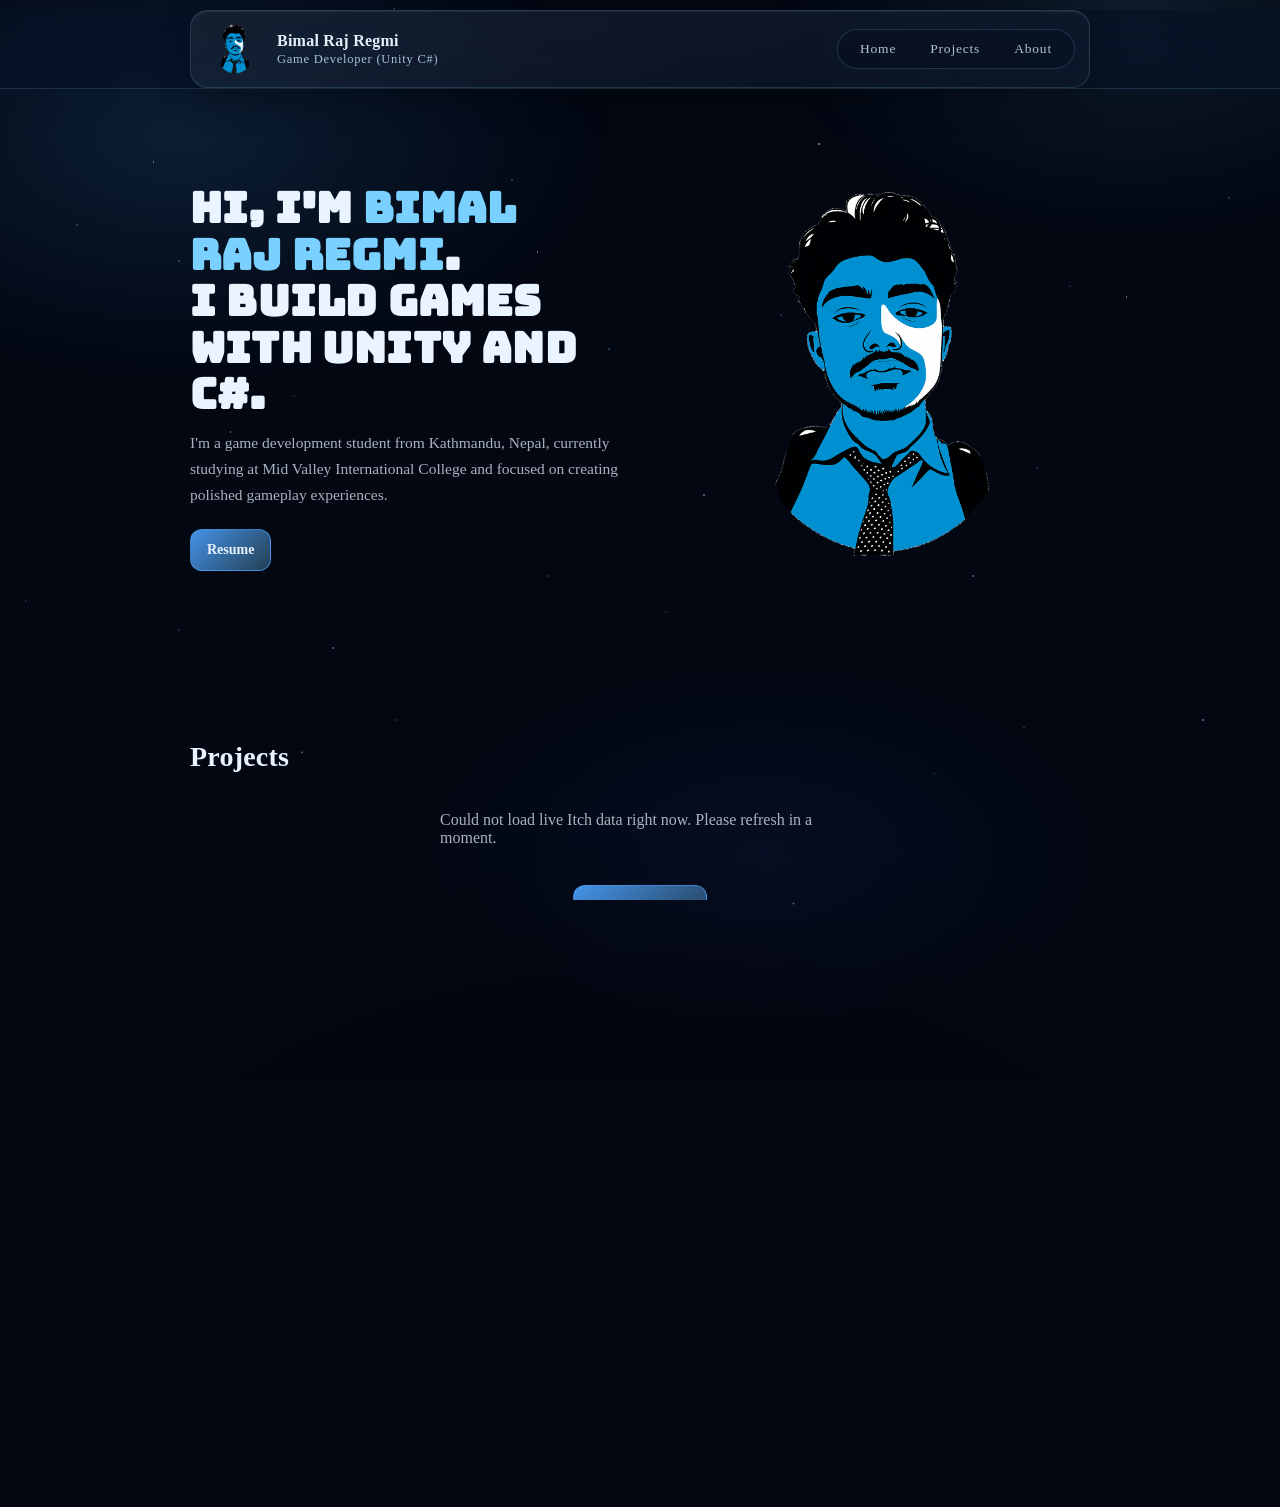
==== index.html @ af0a70ed "folio commt" ====
<!doctype html>
<html lang="en">

<head>
  <meta charset="UTF-8" />
  <meta name="viewport" content="width=device-width, initial-scale=1.0" />
  <meta name="color-scheme" content="dark" />
  <title>Bimal Raj Regmi | Game Developer Portfolio</title>
  <meta name="description"
    content="Bimal Raj Regmi portfolio: Unity C# game development projects, about, and contact." />
  <link rel="preconnect" href="https://fonts.googleapis.com" />
  <link rel="preconnect" href="https://fonts.gstatic.com" crossorigin />
  <link href="https://fonts.googleapis.com/css2?family=Bungee&display=swap" rel="stylesheet" />
  <link href="https://fonts.googleapis.com/css2?family=Orbitron:wght@500;700&display=swap" rel="stylesheet" />
  <script src="https://cdn.tailwindcss.com"></script>
  <link rel="stylesheet" href="./style.css" />
</head>

<body class="antialiased">
  <div class="galaxy-stars" aria-hidden="true"></div>
  <div id="scrollProgress"
    class="fixed left-0 top-0 z-[120] h-1 w-0 bg-gradient-to-r from-cyan-300 via-blue-500 to-indigo-500 shadow-[0_0_18px_rgba(77,163,255,0.9)] transition-[width] duration-150 ease-out">
  </div>
  <div id="cursorDot" class="cursor-dot" aria-hidden="true"></div>
  <div id="cursorRing" class="cursor-ring" aria-hidden="true"></div>
  <a class="skip-link" href="#home">Skip to content</a>

  <header class="site-header">
    <div class="container header-inner">
      <div class="brand">
        <img class="brand-mark" src="Images/Blue Pop Art Portrait.png" alt="Bimal Raj Regmi avatar" />
        <div class="brand-text">
          <div class="brand-name">Bimal Raj Regmi</div>
          <div class="brand-role">Game Developer (Unity C#)</div>
        </div>
      </div>

      <button class="nav-toggle" type="button" aria-label="Toggle navigation">
        <span aria-hidden="true"></span>
        <span aria-hidden="true"></span>
        <span aria-hidden="true"></span>
      </button>

      <nav class="nav" aria-label="Primary">
        <a class="nav-link" href="#home">Home</a>
        <a class="nav-link" href="#projects">Projects</a>
        <a class="nav-link" href="#about">About</a>
      </nav>
    </div>
  </header>

  <main>
    <section id="home" class="section hero">
      <div class="container hero-grid">
        <div class="hero-copy">
          <h1 class="crazy-font">
            Hi, I&#39;m <span class="accent">Bimal Raj Regmi</span>.<br />
            I build games with Unity and C#.
          </h1>
          <p class="lead">
            I&#39;m a game development student from Kathmandu, Nepal, currently
            studying at Mid Valley International College and focused on creating
            polished gameplay experiences.
          </p>

          <div class="hero-actions">
            <a class="btn btn-primary" href="Assets/Bimal_Raj_Regmi_CV.pdf" download>
              Resume
            </a>
          </div>

        </div>

        <div class="hero-media" aria-label="Portfolio hero image">
          <div class="hero-media-inner">
            <img class="hero-avatar" src="Images/Blue Pop Art Portrait.png" alt="Avatar of Bimal Raj Regmi" />
          </div>
        </div>
      </div>
    </section>

    <section id="projects" class="section">
      <div class="container">
        <div class="section-head">
          <h2>Projects</h2>
        </div>

        <div class="cards-grid" id="featuredProjects" data-itch-projects data-limit="2">
          <p class="muted">Loading projects from Itch.io...</p>
        </div>
        <div class="projects-view-all">
          <a class="btn btn-primary" href="./projects.html">View all projects</a>
        </div>
      </div>
    </section>

    <section id="about" class="section section-alt">
      <div class="container">
        <div class="section-head">
          <h2>About me</h2>
        </div>

        <div class="about-grid">
          <div class="about-card">
            <h3>What I do</h3>
            <p>
              I use Unity and C# to design and develop gameplay systems,
              prototype ideas quickly, and iterate on player feedback to improve
              the final experience.
            </p>
            <p class="muted">
              I currently study at Mid Valley International College in
              Kathmandu, Nepal.
            </p>
          </div>

          <div class="about-card">
            <h3>Using</h3>
            <div class="skill-grid">

              <div class="skill-item skill-unity">
                <a href="https://www.google.com/search?q=what+is+Unity" target="_blank" rel="noopener noreferrer">
                  <div class="skill-logo-wrap">
                    <img class="skill-logo"
                      src="https://cdn.jsdelivr.net/gh/devicons/devicon/icons/unity/unity-original.svg"
                      alt="Unity logo" />
                  </div>
                  <span>Unity</span>
                </a>
              </div>

              <div class="skill-item skill-csharp">
                <a href="https://www.google.com/search?q=what+is+C+sharp+programming" target="_blank"
                  rel="noopener noreferrer">
                  <div class="skill-logo-wrap">
                    <img class="skill-logo"
                      src="https://cdn.jsdelivr.net/gh/devicons/devicon/icons/csharp/csharp-original.svg"
                      alt="C# logo" />
                  </div>
                  <span> C#</span>
                </a>
              </div>

              <div class="skill-item skill-photoshop">
                <a href="https://www.google.com/search?q=what+is+Adobe+Photoshop" target="_blank"
                  rel="noopener noreferrer">
                  <div class="skill-logo-wrap">
                    <img class="skill-logo"
                      src="https://cdn.jsdelivr.net/gh/devicons/devicon/icons/photoshop/photoshop-original.svg"
                      alt="Photoshop logo" />
                  </div>
                  <span>Photoshop</span>
                </a>
              </div>

            </div>
          </div>
          <div class="about-card">
            <h3>Socials</h3>
            <p class="muted">
              Connect with me on social platforms and game-dev communities.
            </p>
            <div class="social-links">

              <a class="social-link-item" href="https://github.com/BimalRajRegmi" target="_blank" rel="noopener">
                <img class="social-logo" src="https://cdn.simpleicons.org/github/ffffff" alt="GitHub logo" />
                <span>GitHub</span>
              </a>
              <a class="social-link-item" href="https://bimal-raj-regmi.itch.io/" target="_blank" rel="noopener">
                <img class="social-logo" src="https://cdn.simpleicons.org/itchdotio/ffffff" alt="Itch.io logo" />
                <span>Itch.io</span>
              </a>
              <a class="social-link-item" href="https://linkedin.com/in/bimal-raj-regmi" target="_blank" rel="noopener">
                <img class="social-logo"
                  src="https://cdn.jsdelivr.net/gh/devicons/devicon/icons/linkedin/linkedin-original.svg"
                  alt="LinkedIn logo" />
                <span>LinkedIn</span>
              </a>
              <a class="social-link-item" href="https://discord.gg/kEZtRrEU53" target="_blank" rel="noopener">
                <img class="social-logo" src="https://cdn.simpleicons.org/discord/ffffff" alt="Discord logo" />
                <span>Discord</span>
              </a>
            </div>
          </div>
        </div>
      </div>
    </section>

  </main>

  <script src="./main.js"></script>
</body>

</html>
---- style.css ----
:root {
  --bg0: #061429;
  --bg1: #071b35;
  --panel: rgba(255, 255, 255, .06);
  --panel2: rgba(77, 163, 255, .10);
  --border: rgba(255, 255, 255, .12);
  --text: #eaf4ff;
  --muted: rgba(234, 244, 255, .72);
  --accent: #4da3ff;
  --accent2: #7ad0ff;
  --shadow: 0 18px 50px rgba(0, 0, 0, .35);
  --radius: 16px;
  --radius-sm: 12px;
  --container: 900px;
}

* {
  box-sizing: border-box;
}

html,
body {
  height: 100%;
  overflow-x: hidden;
  /* prevents accidental horizontal stretch */
}

body {
  margin: 0;
  width: 100%;
  max-width: 100%;
  font-family: 'Press Start 2P', cursive;
  background: #020712;
  color: var(--text);
  cursor: none;
  position: relative;
}

a {
  color: inherit;
}

/* Galaxy background layers */
body::before,
body::after {
  content: "";
  position: fixed;
  inset: -20% -10%;
  pointer-events: none;
  z-index: -3;
}

body::before {
  background:
    radial-gradient(42rem 24rem at 20% 25%, rgba(77, 163, 255, .14), transparent 64%),
    radial-gradient(36rem 22rem at 82% 16%, rgba(122, 208, 255, .10), transparent 62%),
    radial-gradient(32rem 18rem at 58% 82%, rgba(93, 103, 255, .07), transparent 66%),
    radial-gradient(70rem 40rem at 50% 115%, rgba(0, 0, 0, .42), transparent 70%);
  animation: nebulaDrift 42s ease-in-out infinite alternate;
}

body::after {
  background:
    radial-gradient(2px 2px at 8% 12%, rgba(255, 255, 255, .68), transparent 70%),
    radial-gradient(2px 2px at 20% 35%, rgba(122, 208, 255, .80), transparent 70%),
    radial-gradient(1.5px 1.5px at 34% 15%, rgba(255, 255, 255, .75), transparent 70%),
    radial-gradient(2px 2px at 48% 42%, rgba(122, 208, 255, .85), transparent 70%),
    radial-gradient(2px 2px at 65% 20%, rgba(255, 255, 255, .75), transparent 70%),
    radial-gradient(1.5px 1.5px at 78% 37%, rgba(122, 208, 255, .8), transparent 70%),
    radial-gradient(2px 2px at 90% 14%, rgba(255, 255, 255, .72), transparent 70%),
    radial-gradient(1.5px 1.5px at 10% 62%, rgba(122, 208, 255, .8), transparent 70%),
    radial-gradient(2px 2px at 28% 74%, rgba(255, 255, 255, .78), transparent 70%),
    radial-gradient(1.5px 1.5px at 44% 60%, rgba(122, 208, 255, .82), transparent 70%),
    radial-gradient(2px 2px at 60% 86%, rgba(255, 255, 255, .75), transparent 70%),
    radial-gradient(1.5px 1.5px at 75% 72%, rgba(122, 208, 255, .8), transparent 70%),
    radial-gradient(2px 2px at 92% 58%, rgba(255, 255, 255, .74), transparent 70%);
  animation: starTwinkle 8.5s ease-in-out infinite alternate;
  opacity: .65;
}

.galaxy-stars {
  position: fixed;
  inset: 0;
  pointer-events: none;
  z-index: -2;
  background-image:
    radial-gradient(1px 1px at 12% 18%, rgba(255, 255, 255, .75) 99%, transparent),
    radial-gradient(1px 1px at 18% 48%, rgba(255, 255, 255, .68) 99%, transparent),
    radial-gradient(1px 1px at 26% 72%, rgba(122, 208, 255, .75) 99%, transparent),
    radial-gradient(1px 1px at 42% 28%, rgba(255, 255, 255, .72) 99%, transparent),
    radial-gradient(1px 1px at 55% 55%, rgba(122, 208, 255, .78) 99%, transparent),
    radial-gradient(1px 1px at 64% 16%, rgba(255, 255, 255, .7) 99%, transparent),
    radial-gradient(1px 1px at 76% 64%, rgba(122, 208, 255, .75) 99%, transparent),
    radial-gradient(1px 1px at 88% 33%, rgba(255, 255, 255, .72) 99%, transparent),
    radial-gradient(1px 1px at 94% 80%, rgba(122, 208, 255, .8) 99%, transparent);
  animation: starFieldShift 30s linear infinite;
  opacity: .58;
}

.galaxy-stars::before,
.galaxy-stars::after {
  content: "";
  position: absolute;
  inset: 0;
  pointer-events: none;
}

/* Dense micro-star layer for richer depth. */
.galaxy-stars::before {
  background-image:
    radial-gradient(1px 1px at 6% 25%, rgba(255, 255, 255, .7) 99%, transparent),
    radial-gradient(1px 1px at 14% 70%, rgba(122, 208, 255, .75) 99%, transparent),
    radial-gradient(1px 1px at 23% 44%, rgba(255, 255, 255, .72) 99%, transparent),
    radial-gradient(1px 1px at 31% 80%, rgba(122, 208, 255, .72) 99%, transparent),
    radial-gradient(1px 1px at 40% 20%, rgba(255, 255, 255, .68) 99%, transparent),
    radial-gradient(1px 1px at 52% 68%, rgba(255, 255, 255, .74) 99%, transparent),
    radial-gradient(1px 1px at 61% 35%, rgba(122, 208, 255, .76) 99%, transparent),
    radial-gradient(1px 1px at 73% 86%, rgba(255, 255, 255, .7) 99%, transparent),
    radial-gradient(1px 1px at 81% 52%, rgba(122, 208, 255, .78) 99%, transparent),
    radial-gradient(1px 1px at 96% 22%, rgba(255, 255, 255, .72) 99%, transparent);
  opacity: .42;
  animation: starFieldShiftReverse 38s linear infinite, starFlicker 6.4s ease-in-out infinite alternate;
}

/* Shooting stars layer. */
.galaxy-stars::after {
  background:
    linear-gradient(125deg, transparent 44%, rgba(190, 235, 255, .98) 50%, transparent 56%) no-repeat,
    linear-gradient(125deg, transparent 44%, rgba(170, 225, 255, .92) 50%, transparent 56%) no-repeat;
  background-size: 210px 2px, 160px 2px;
  background-position: -300px 24%, -260px 64%;
  opacity: .0;
  animation: shootingStars 14s linear infinite;
}

@keyframes nebulaDrift {
  0% {
    transform: translate3d(0, 0, 0) scale(1);
  }

  50% {
    transform: translate3d(-1.5%, 1.2%, 0) scale(1.05);
  }

  100% {
    transform: translate3d(1.2%, -1.3%, 0) scale(1.03);
  }
}

@keyframes starTwinkle {
  0% {
    opacity: .45;
    filter: blur(0);
  }

  100% {
    opacity: .95;
    filter: blur(.3px);
  }
}

@keyframes starFieldShift {
  from {
    transform: translateY(0);
  }

  to {
    transform: translateY(-74px);
  }
}

@keyframes starFieldShiftReverse {
  from {
    transform: translateY(0);
  }

  to {
    transform: translateY(58px);
  }
}

@keyframes starFlicker {
  0% {
    opacity: .26;
  }

  100% {
    opacity: .55;
  }
}

@keyframes shootingStars {

  0%,
  35% {
    opacity: 0;
    background-position: -300px 24%, -260px 64%;
  }

  37%,
  46% {
    opacity: .95;
    background-position: 108% 14%, -260px 64%;
  }

  48%,
  73% {
    opacity: 0;
    background-position: 108% 14%, -260px 64%;
  }

  75%,
  84% {
    opacity: .88;
    background-position: 108% 14%, 108% 54%;
  }

  100% {
    opacity: 0;
    background-position: 108% 14%, 108% 54%;
  }
}

.crazy-font {
  font-family: "Bungee", ui-sans-serif, system-ui, sans-serif;
  letter-spacing: .04em;
  text-transform: uppercase;
  text-wrap: balance;
}

.cursor-dot,
.cursor-ring {
  position: fixed;
  left: 0;
  top: 0;
  pointer-events: none;
  z-index: 130;
  opacity: 0;
  transform: translate(-100px, -100px);
  transition: opacity 180ms ease;
}

.cursor-dot {
  width: 8px;
  height: 8px;
  margin-left: -4px;
  margin-top: -4px;
  border-radius: 999px;
  background: #7ad0ff;
  box-shadow: 0 0 14px rgba(122, 208, 255, .95);
}

.cursor-ring {
  width: 34px;
  height: 34px;
  margin-left: -17px;
  margin-top: -17px;
  border-radius: 999px;
  border: 1px solid rgba(122, 208, 255, .85);
  transition: opacity 180ms ease, transform 90ms linear, width 120ms ease, height 120ms ease, margin 120ms ease;
}

.cursor-ring--active {
  width: 24px;
  height: 24px;
  margin-left: -12px;
  margin-top: -12px;
}

.skip-link {
  position: absolute;
  left: -999px;
  top: auto;
  width: 1px;
  height: 1px;
  overflow: hidden;
}

.skip-link:focus {
  left: 16px;
  top: 16px;
  width: auto;
  height: auto;
  padding: 10px 14px;
  background: rgba(0, 0, 0, .6);
  border: 1px solid var(--border);
  border-radius: 10px;
  z-index: 9999;
}

.container {
  width: min(var(--container), calc(100% - 64px));
  margin: 0 auto;
}

.site-header {
  position: sticky;
  top: 0;
  z-index: 100;
  backdrop-filter: blur(16px) saturate(130%);
  -webkit-backdrop-filter: blur(16px) saturate(130%);
  background: linear-gradient(180deg, rgba(7, 18, 36, .74), rgba(7, 18, 36, .52));
  border-bottom: 1px solid rgba(122, 208, 255, .16);
  opacity: 1;
}

.header-inner {
  display: flex;
  align-items: center;
  justify-content: space-between;
  padding: 8px 14px;
  margin-top: 10px;
  border-radius: 18px;
  border: 1px solid rgba(122, 208, 255, .18);
  background: linear-gradient(135deg, rgba(255, 255, 255, .06), rgba(255, 255, 255, .02));
  box-shadow: 0 12px 32px rgba(0, 0, 0, .26), inset 0 1px 0 rgba(255, 255, 255, .08);
  gap: 16px;
}

.brand {
  display: flex;
  align-items: center;
  gap: 12px;
  min-width: 0;
}

.brand-mark {
  width: 60px;
  height: 60px;
  border-radius: 999px;
  /* avatar look without a box */
  background: transparent;
  border: none;
  box-shadow: none;
  object-fit: contain;
  /* prevents cropping inside the fixed-size navbar avatar */
  display: block;
}

.brand-name {
  font-family: 'Press Start 2P', cursive;
  font-weight: 760;
  letter-spacing: .24px;
  color: rgba(238, 247, 255, .96);
  text-shadow: 0 0 20px rgba(122, 208, 255, .22);
}

.brand-role {
  font-family: 'Press Start 2P', cursive;
  font-size: 12.5px;
  color: rgba(200, 229, 255, .82);
  letter-spacing: .06em;
  margin-top: 2px;
}

.nav {
  display: flex;
  align-items: center;
  gap: 10px;
  padding: 4px 10px;
  border-radius: 999px;
  border: 1px solid rgba(122, 208, 255, .18);
  background: rgba(3, 10, 23, .35);
}

.nav-link {
  font-family: 'Press Start 2P', cursive;
  position: relative;
  text-decoration: none;
  color: rgba(220, 238, 255, .8);
  font-size: 13.5px;
  letter-spacing: .06em;
  padding: 7px 12px;
  border-radius: 999px;
  transition: color 180ms ease, background-color 220ms ease;
}

.nav-link::after {
  content: "";
  position: absolute;
  left: 12px;
  right: 12px;
  bottom: 5px;
  height: 2px;
  border-radius: 999px;
  background: linear-gradient(90deg, rgba(122, 208, 255, 0), rgba(122, 208, 255, .95), rgba(122, 208, 255, 0));
  transform: scaleX(.2);
  transform-origin: center;
  opacity: 0;
  transition: transform 220ms ease, opacity 220ms ease;
}

.nav-link:hover {
  color: #f3f9ff;
  background: rgba(122, 208, 255, .12);
}

.nav-link:hover::after {
  transform: scaleX(1);
  opacity: 1;
}

.nav-cta {
  font-family: 'Press Start 2P', cursive;
  text-decoration: none;
  font-size: 13.5px;
  letter-spacing: .08em;
  padding: 8px 18px;
  border-radius: 999px;
  border: 1px solid rgba(122, 208, 255, .62);
  background: linear-gradient(135deg, rgba(77, 163, 255, .55), rgba(122, 208, 255, .34));
  color: #f2f9ff;
  font-weight: 700;
  box-shadow: 0 8px 20px rgba(77, 163, 255, .25);
  transition: transform 180ms ease, box-shadow 180ms ease, filter 180ms ease;
}

.nav-cta:hover {
  filter: brightness(1.07);
  box-shadow: 0 12px 28px rgba(77, 163, 255, .36);
  transform: translateY(-1px);
}

.nav-toggle {
  display: none;
  width: 44px;
  height: 44px;
  border-radius: 12px;
  border: 1px solid rgba(255, 255, 255, .14);
  background: rgba(255, 255, 255, .04);
  align-items: center;
  justify-content: center;
}

.nav-toggle span {
  display: block;
  width: 18px;
  height: 2px;
  background: rgba(234, 244, 255, .85);
  margin: 3px 0;
}

.section {
  padding: 74px 0;
  scroll-margin-top: 92px;
  /* prevents sticky header overlap on anchor jumps */
}

.section-alt {
  background: linear-gradient(180deg, rgba(77, 163, 255, .07), transparent);
}

.section-head {
  display: flex;
  align-items: flex-end;
  justify-content: space-between;
  gap: 24px;
  margin-bottom: 22px;
}

.section-head h2 {
  margin: 0;
  font-size: 28px;
  font-weight: 900;
  letter-spacing: .2px;
}

.section-subtitle {
  margin: 0;
  color: var(--muted);
  max-width: 520px;
  line-height: 1.5;
}

.hero {
  padding-top: 64px;
}

.hero-grid {
  display: grid;
  grid-template-columns: 1.05fr .95fr;
  align-items: center;
  gap: 24px;
}

.hero-copy h1 {
  margin: 10px 0 12px;
  font-size: clamp(30px, 3.3vw, 46px);
  line-height: 1.1;
  letter-spacing: .2px;
}

.accent {
  color: var(--accent2);
}

.eyebrow {
  display: inline-block;
  font-size: 12px;
  letter-spacing: .12em;
  text-transform: uppercase;
  color: rgba(234, 244, 255, .82);
  padding: 8px 12px;
  border-radius: 999px;
  border: 1px solid rgba(255, 255, 255, .12);
  background: rgba(255, 255, 255, .04);
}

.lead {
  margin: 0 0 20px;
  color: var(--muted);
  font-size: 15.5px;
  line-height: 1.7;
}

.hero-actions {
  display: flex;
  gap: 12px;
  flex-wrap: wrap;
  align-items: center;
}

.btn {
  display: inline-flex;
  align-items: center;
  justify-content: center;
  gap: 10px;
  text-decoration: none;
  padding: 12px 16px;
  border-radius: 12px;
  border: 1px solid rgba(255, 255, 255, .14);
  font-weight: 650;
  font-size: 14px;
  cursor: pointer;
}

.btn-primary {
  background: linear-gradient(135deg, rgba(77, 163, 255, .90), rgba(122, 208, 255, .28));
  border-color: rgba(77, 163, 255, .62);
}

.btn-primary:hover {
  filter: brightness(1.03);
}

.btn-ghost {
  background: rgba(255, 255, 255, .04);
}

.btn-ghost:hover {
  background: rgba(255, 255, 255, .06);
}

.hero-meta {
  margin-top: 18px;
  color: var(--muted);
  display: flex;
  gap: 10px;
  align-items: center;
}

.meta-link {
  text-decoration: none;
  color: rgba(234, 244, 255, .78);
}

.meta-link:hover {
  color: var(--text);
}

.meta-sep {
  opacity: .6;
}

.hero-media {
  border-radius: 0;
  background: transparent;
  border: none;
  box-shadow: none;
  min-height: 440px;
  position: relative;
  overflow: visible;
  /* prevent avatar clipping */
}

.hero-media-inner {
  position: absolute;
  inset: 0;
  display: flex;
  flex-direction: column;
  align-items: center;
  justify-content: center;
  padding: 18px;
}

.hero-media-badge {
  padding: 10px 12px;
  border-radius: 999px;
  border: 1px solid rgba(255, 255, 255, .14);
  background: rgba(0, 0, 0, .18);
  color: rgba(234, 244, 255, .88);
  font-weight: 700;
  font-size: 13px;
}

.hero-media-text {
  margin-top: 10px;
  color: rgba(234, 244, 255, .85);
  font-size: 14px;
  letter-spacing: .2px;
}

.hero-avatar {
  width: min(420px, 82%);
  height: auto;
  max-height: 440px;
  object-fit: contain;
  border-radius: 0;
  border: none;
  box-shadow: none;
}

.cards-grid {
  display: grid;
  grid-template-columns: repeat(auto-fit, minmax(400px, 400px));
  justify-content: center;
  gap: 100px;
}

.cards-grid>* {
  min-width: 0;
  /* prevent dynamic card content from forcing page wider */
}

.projects-view-all {
  margin-top: 22px;
  display: flex;
  justify-content: center;
}

.card {
  border-radius: var(--radius);
  border: 1px solid rgba(255, 255, 255, .12);
  background: rgba(255, 255, 255, .03);
  overflow: hidden;
}

.card-media {
  height: 138px;
  background:
    radial-gradient(520px 180px at 18% 10%, rgba(122, 208, 255, .34), transparent 56%),
    radial-gradient(460px 190px at 85% 18%, rgba(77, 163, 255, .22), transparent 55%),
    linear-gradient(180deg, rgba(77, 163, 255, .12), rgba(0, 0, 0, 0));
  border-bottom: 1px solid rgba(255, 255, 255, .08);
  position: relative;
}

.card-media-2 {
  background:
    radial-gradient(520px 180px at 14% 14%, rgba(77, 163, 255, .36), transparent 56%),
    radial-gradient(420px 180px at 86% 20%, rgba(122, 208, 255, .18), transparent 54%),
    linear-gradient(180deg, rgba(77, 163, 255, .10), rgba(0, 0, 0, 0));
}

.card-media-3 {
  background:
    radial-gradient(520px 180px at 14% 14%, rgba(122, 208, 255, .30), transparent 56%),
    radial-gradient(420px 180px at 86% 20%, rgba(77, 163, 255, .26), transparent 54%),
    linear-gradient(180deg, rgba(77, 163, 255, .12), rgba(0, 0, 0, 0));
}

.card-media-4 {
  background:
    radial-gradient(520px 180px at 14% 14%, rgba(77, 163, 255, .30), transparent 56%),
    radial-gradient(420px 180px at 86% 20%, rgba(122, 208, 255, .22), transparent 54%),
    linear-gradient(180deg, rgba(77, 163, 255, .10), rgba(0, 0, 0, 0));
}

.card-media-label {
  position: absolute;
  top: 14px;
  left: 14px;
  padding: 8px 10px;
  border-radius: 999px;
  border: 1px solid rgba(255, 255, 255, .14);
  background: rgba(0, 0, 0, .18);
  color: rgba(234, 244, 255, .88);
  font-weight: 700;
  font-size: 12px;
}

.card-body {
  padding: 16px;
}

.card-top {
  display: flex;
  align-items: flex-start;
  justify-content: space-between;
  gap: 12px;
}

.card h3 {
  margin: 0;
  font-size: 16px;
  overflow-wrap: anywhere;
  word-break: break-word;
}

.card-tag {
  padding: 8px 10px;
  border-radius: 999px;
  border: 1px solid rgba(77, 163, 255, .35);
  background: rgba(77, 163, 255, .12);
  color: rgba(234, 244, 255, .86);
  font-size: 12px;
  white-space: nowrap;
}

.card-meta {
  margin: 10px 0 8px;
  color: var(--muted);
  font-size: 13.5px;
}

.card-desc {
  margin: 0 0 14px;
  color: rgba(234, 244, 255, .76);
  line-height: 1.6;
  font-size: 13.8px;
  overflow-wrap: anywhere;
  word-break: break-word;
}

.card-actions {
  display: flex;
  gap: 14px;
  align-items: center;
  flex-wrap: wrap;
}

.card-actions a {
  overflow-wrap: anywhere;
  word-break: break-word;
}

.link {
  text-decoration: none;
  font-weight: 650;
  color: rgba(122, 208, 255, .95);
}

.link:hover {
  text-decoration: underline;
}

.link-muted {
  text-decoration: none;
  color: rgba(234, 244, 255, .68);
  font-weight: 600;
}

.link-muted:hover {
  color: var(--text);
}

.about-grid {
  display: grid;
  grid-template-columns: repeat(3, minmax(0, 1fr));
  gap: 16px;
}

.about-card {
  border-radius: var(--radius);
  border: 1px solid rgba(255, 255, 255, .12);
  background: rgba(255, 255, 255, .03);
  padding: 18px;
}

.about-card h3 {
  margin: 0 0 10px;
  font-size: 16px;
}

.about-card p {
  margin: 0 0 10px;
  color: rgba(234, 244, 255, .76);
  line-height: 1.7;
}

.muted {
  color: var(--muted);
}

.mt-16 {
  margin-top: 16px;
}

.pill-row {
  display: flex;
  flex-wrap: wrap;
  gap: 10px;
}

.pill {
  padding: 10px 12px;
  border-radius: 999px;
  border: 1px solid rgba(255, 255, 255, .12);
  background: rgba(77, 163, 255, .08);
  color: rgba(234, 244, 255, .82);
  font-size: 13px;
}

.skill-grid {
  display: grid;
  grid-template-columns: repeat(3, minmax(0, 1fr));
  gap: 12px;
}

.skill-item {
  display: flex;
  flex-direction: column;
  align-items: center;
  gap: 8px;
  padding: 12px 8px;
  border-radius: 14px;
  border: 1px solid rgba(255, 255, 255, .12);
  background: rgba(10, 24, 48, .55);
  transition: transform 180ms ease, border-color 180ms ease, box-shadow 180ms ease;
}

.skill-item:hover {
  transform: translateY(-2px);
  border-color: rgba(122, 208, 255, .42);
  box-shadow: 0 8px 24px rgba(0, 0, 0, .24);
}

.skill-item span {
  font-size: 12.5px;
  color: rgba(234, 244, 255, .88);
  font-weight: 600;
}

.skill-logo-wrap {
  width: 48px;
  height: 48px;
  border-radius: 12px;
  display: grid;
  place-items: center;
  border: 1px solid rgba(255, 255, 255, .14);
  background: linear-gradient(135deg, rgba(255, 255, 255, .08), rgba(255, 255, 255, .03));
}

.skill-logo {
  width: 30px;
  height: 30px;
  display: block;
}

.skill-unity .skill-logo-wrap {
  box-shadow: 0 0 0 1px rgba(122, 208, 255, .2) inset, 0 8px 20px rgba(122, 208, 255, .16);
}

.skill-csharp .skill-logo-wrap {
  box-shadow: 0 0 0 1px rgba(173, 122, 255, .22) inset, 0 8px 20px rgba(173, 122, 255, .16);
}

.skill-photoshop .skill-logo-wrap {
  box-shadow: 0 0 0 1px rgba(49, 168, 255, .24) inset, 0 8px 20px rgba(49, 168, 255, .18);
}

.about-links {
  display: flex;
  gap: 14px;
  margin-top: 12px;
  flex-wrap: wrap;
}

.social-links {
  display: grid;
  grid-template-columns: repeat(2, minmax(0, 1fr));
  gap: 10px;
  margin-top: 10px;
}

.social-link-item {
  display: flex;
  align-items: center;
  gap: 10px;
  text-decoration: none;
  padding: 10px 12px;
  border-radius: 12px;
  border: 1px solid rgba(255, 255, 255, .12);
  background: rgba(77, 163, 255, .08);
  color: rgba(234, 244, 255, .92);
  font-weight: 600;
}

.social-link-item:hover {
  background: rgba(77, 163, 255, .15);
  border-color: rgba(122, 208, 255, .32);
}

.social-logo {
  width: 18px;
  height: 18px;
  display: block;
  flex: 0 0 18px;
}

.contact-grid {
  display: grid;
  grid-template-columns: 0.95fr 1.05fr;
  gap: 16px;
  align-items: start;
}

.contact-card {
  border-radius: var(--radius);
  border: 1px solid rgba(255, 255, 255, .12);
  background: rgba(255, 255, 255, .03);
  padding: 18px;
}

.contact-card h3 {
  margin: 0 0 10px;
}

.contact-actions {
  margin-top: 14px;
}

form {
  margin-top: 6px;
}

.field {
  display: flex;
  flex-direction: column;
  gap: 8px;
  margin-bottom: 14px;
}

.field span {
  font-size: 13px;
  color: rgba(234, 244, 255, .78);
}

input,
textarea {
  width: 100%;
  border-radius: 12px;
  padding: 12px 12px;
  background: rgba(0, 0, 0, .18);
  border: 1px solid rgba(255, 255, 255, .14);
  color: var(--text);
  outline: none;
}

textarea {
  resize: vertical;
}

input:focus,
textarea:focus {
  border-color: rgba(77, 163, 255, .7);
  box-shadow: 0 0 0 4px rgba(77, 163, 255, .14);
}

.hint {
  margin-top: 10px;
  font-size: 13px;
}

.site-footer {
  padding-top: 18px;
}

.footer-inner {
  display: flex;
  justify-content: space-between;
  align-items: center;
  gap: 12px;
}

/* Responsive */
@media (max-width: 900px) {
  .hero-grid {
    grid-template-columns: 1fr;
  }

  .hero-media {
    min-height: 320px;
  }

  .cards-grid {
    grid-template-columns: 1fr;
  }

  .about-grid {
    grid-template-columns: 1fr;
  }

  .social-links {
    grid-template-columns: 1fr;
  }

  .contact-grid {
    grid-template-columns: 1fr;
  }

  .section-head {
    flex-direction: column;
    align-items: flex-start;
  }
}

@media (pointer: coarse) {
  body {
    cursor: auto;
  }

  .cursor-dot,
  .cursor-ring {
    display: none;
  }
}

@media (max-width: 720px) {
  .nav {
    position: absolute;
    left: 50%;
    transform: translateX(-50%);
    top: 84px;
    width: min(var(--container), calc(100% - 28px));
    display: none;
    flex-direction: column;
    padding: 14px;
    border-radius: 18px;
    border: 1px solid rgba(122, 208, 255, .24);
    background: rgba(6, 20, 41, .9);
  }

  .nav.open {
    display: flex;
  }

  .nav-link {
    padding: 12px 10px;
    width: 100%;
  }

  .nav-cta {
    width: 100%;
    text-align: center;
  }

  .nav-toggle {
    display: flex;
  }
}
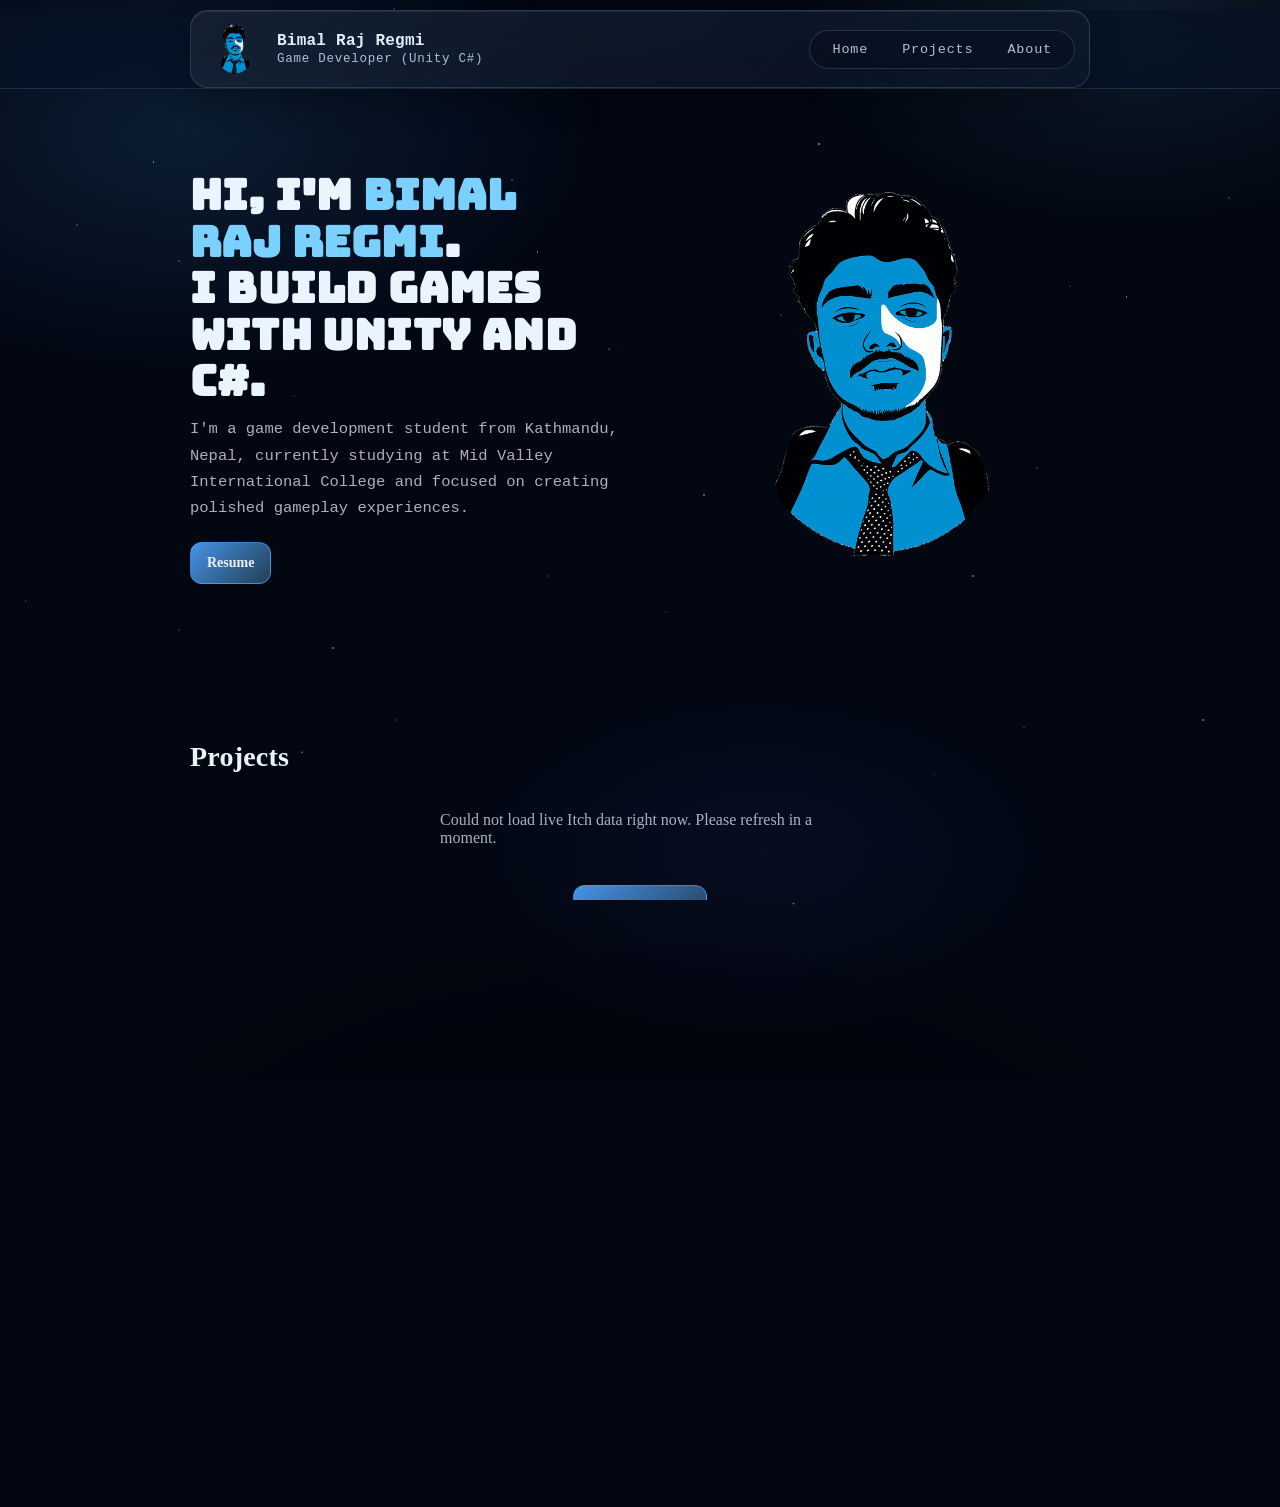
==== commit ad90d840: "fix: font fix" ====
--- a/index.html
+++ b/index.html
@@ -12,6 +12,11 @@
   <link rel="preconnect" href="https://fonts.gstatic.com" crossorigin />
   <link href="https://fonts.googleapis.com/css2?family=Bungee&display=swap" rel="stylesheet" />
   <link href="https://fonts.googleapis.com/css2?family=Orbitron:wght@500;700&display=swap" rel="stylesheet" />
+  <link rel="preconnect" href="https://fonts.googleapis.com">
+  <link rel="preconnect" href="https://fonts.gstatic.com" crossorigin>
+  <link
+    href="https://fonts.googleapis.com/css2?family=Iosevka+Charon+Mono:ital,wght@0,300;0,400;0,500;0,700;1,300;1,400;1,500;1,700&display=swap"
+    rel="stylesheet">
   <script src="https://cdn.tailwindcss.com"></script>
   <link rel="stylesheet" href="./style.css" />
 </head>
--- a/style.css
+++ b/style.css
@@ -29,7 +29,7 @@
   margin: 0;
   width: 100%;
   max-width: 100%;
-  font-family: 'Press Start 2P', cursive;
+  font-family: 'Press Start 2P';
   background: #020712;
   color: var(--text);
   cursor: none;
@@ -338,7 +338,7 @@
 }
 
 .brand-name {
-  font-family: 'Press Start 2P', cursive;
+  font-family: "Iosevka Charon Mono", monospace;
   font-weight: 760;
   letter-spacing: .24px;
   color: rgba(238, 247, 255, .96);
@@ -346,7 +346,7 @@
 }
 
 .brand-role {
-  font-family: 'Press Start 2P', cursive;
+  font-family: "Iosevka Charon Mono", monospace;
   font-size: 12.5px;
   color: rgba(200, 229, 255, .82);
   letter-spacing: .06em;
@@ -364,7 +364,7 @@
 }
 
 .nav-link {
-  font-family: 'Press Start 2P', cursive;
+  font-family: "Iosevka Charon Mono", monospace;
   position: relative;
   text-decoration: none;
   color: rgba(220, 238, 255, .8);
@@ -401,7 +401,7 @@
 }
 
 .nav-cta {
-  font-family: 'Press Start 2P', cursive;
+  font-family: "Iosevka Charon Mono", monospace;
   text-decoration: none;
   font-size: 13.5px;
   letter-spacing: .08em;
@@ -507,6 +507,7 @@
 }
 
 .lead {
+  font-family: "Iosevka Charon Mono", monospace;
   margin: 0 0 20px;
   color: var(--muted);
   font-size: 15.5px;
